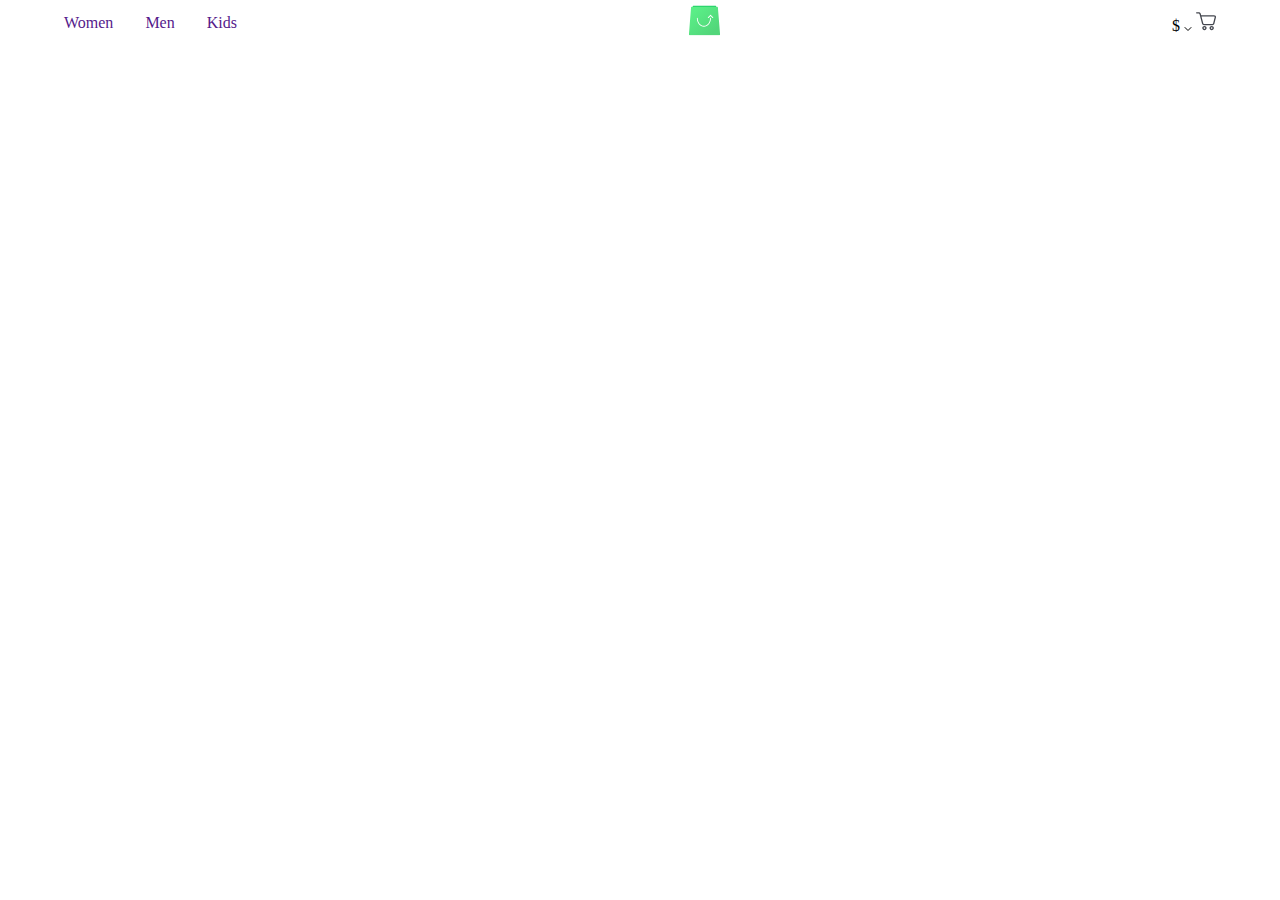
==== index.html @ 8eea48f1 "First upload" ====
<!DOCTYPE html>
<html lang="en">
  <head>
    <meta charset="UTF-8" />
    <meta http-equiv="X-UA-Compatible" content="IE=edge" />
    <meta name="viewport" content="width=device-width, initial-scale=1.0" />
    <link rel="stylesheet" href="style.css" />
    <title>E-commerce</title>
  </head>
  <body>
    <!-- header -->
    <header>
      <div class="container">
        <nav>
          <ul>
            <li><a href="">Women</a></li>
            <li><a href="">Men</a></li>
            <li><a href="">Kids</a></li>
          </ul>
          <div class="logo"><img src="./imgs/a-logo.svg" alt="" /></div>
          <div class="right_side">
            $ <img src="./imgs/Vector.svg" alt="" />
            <img src="./imgs/EmptyCart.svg" alt="" />
          </div>
        </nav>
      </div>
    </header>
  </body>
</html>
---- style.css ----
*{
    margin: 0;
    padding: 0;
    box-sizing: border-box;
}
ul{
    list-style: none;

}
a{
    text-decoration: none;
}
.container{ 
        width: 90%;
        margin-left:  auto;
        margin-right: auto;
        /* background-color: aquamarine; */

}
nav{
    display: flex;
    justify-content: space-between;
    align-items: center;
}
nav ul{
    display: flex;
    gap: 32px;
}
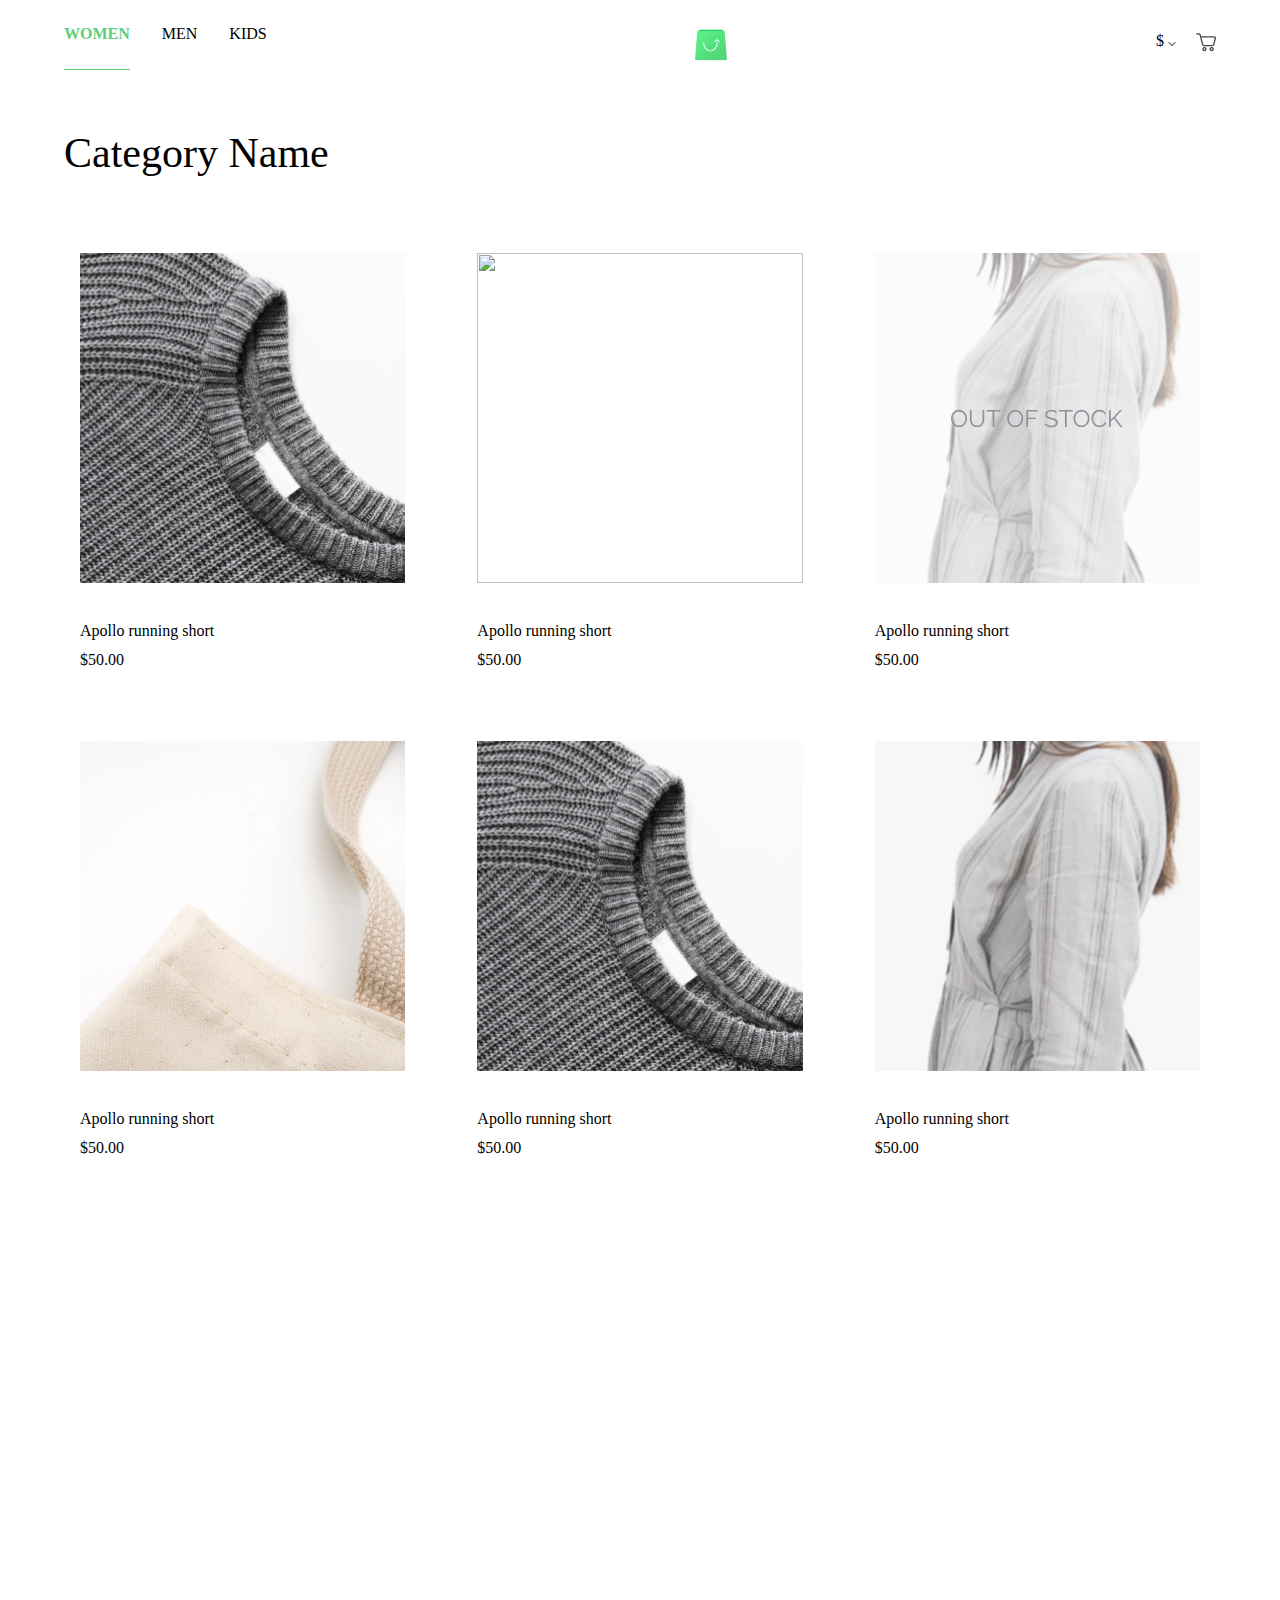
==== commit 75fd1869: "second update" ====
--- a/index.html
+++ b/index.html
@@ -13,17 +13,171 @@
       <div class="container">
         <nav>
           <ul>
-            <li><a href="">Women</a></li>
+            <li class="active"><a href="">Women</a></li>
             <li><a href="">Men</a></li>
             <li><a href="">Kids</a></li>
           </ul>
           <div class="logo"><img src="./imgs/a-logo.svg" alt="" /></div>
           <div class="right_side">
-            $ <img src="./imgs/Vector.svg" alt="" />
-            <img src="./imgs/EmptyCart.svg" alt="" />
+            <div class="currency">
+              $
+              <img src="./imgs/Vector.svg" class="select_money" alt="" />
+              <div class="money">
+                <div>$USD</div>
+                <div>€EUR</div>
+                <div>¥JPY</div>
+              </div>
+            </div>
+            <div class="cart">
+              <img src="./imgs/EmptyCart.svg" class="bagimg" alt="" />
+
+              <div class="bag">
+                <div class="bag_head">
+                  <b>May bag</b>
+                  <p>,3 items</p>
+                </div>
+                <div class="product">
+                  <div class="product_about">
+                    <p>Apollo</p>
+                    <p>Runing Short</p>
+                    <span>$50.00</span>
+                    <p>Size:</p>
+
+                    <div class="size">
+                      <div>XS</div>
+                      <div class="active_size">S</div>
+                      <div>L</div>
+                      <div>M</div>
+                    </div>
+                    <p>Color:</p>
+                    <div class="color">
+                      <div class="color1"><div></div></div>
+                      <div class="color2"></div>
+                      <div class="color3"></div>
+                    </div>
+                  </div>
+                  <div class="product_img">
+                    <div class="product_count">
+                      <div class="plus same">+</div>
+                      <div class="count same">1</div>
+                      <div class="minus same">-</div>
+                    </div>
+                    <img src="/imgs/ProductD.svg" alt="" />
+                  </div>
+                </div>
+                <div class="product product2">
+                  <div class="product_about">
+                    <p>Jupiter</p>
+                    <p>Wayfarer</p>
+                    <span>$50.00</span>
+                    <p>Size:</p>
+
+                    <div class="size">
+                      <div class="active_size">S</div>
+                      <div>M</div>
+                    </div>
+                    <p>Color:</p>
+                    <div class="color">
+                      <div class="color1"><div></div></div>
+                      <div class="color2"></div>
+                      <div class="color3"></div>
+                    </div>
+                  </div>
+                  <div class="product_img">
+                    <div class="product_count">
+                      <div class="plus same">+</div>
+                      <div class="count same">2</div>
+                      <div class="minus same">-</div>
+                    </div>
+                    <img src="/imgs/ProductD.svg" alt="" />
+                  </div>
+                </div>
+                <div class="total">
+                  <div>Total</div>
+                  <div>$200.00</div>
+                </div>
+                <div class="bag_footer">
+                  <div class="view">VIEW BAG</div>
+                  <div class="check">CHECK OUT</div>
+                </div>
+              </div>
+            </div>
+            <div class="opacity"></div>
           </div>
         </nav>
       </div>
     </header>
+
+    <!-- main -->
+    <main class="main">
+      <div class="container">
+        <section class="category-section">
+          <h2 class="section-title">Category Name</h2>
+          <div class="row">
+            <!-- card -->
+            <div class="card">
+              <div class="card-img">
+                <img src="/imgs/CircleIcon.svg" class="CircleIcon" alt="" />
+                <img src="./imgs/protuctimage1.svg" alt="" />
+              </div>
+              <div class="card-body">
+                <p><a href="">Apollo running short</a></p>
+                <span class="price"> $50.00</span>
+              </div>
+            </div>
+            <div class="card">
+              <div class="card-img">
+                <img src="/imgs/CircleIcon.svg" class="CircleIcon" alt="" />
+                <img src="./imgs/productimage2.svg" alt="" />
+              </div>
+              <div class="card-body">
+                <p><a href="">Apollo running short</a></p>
+                <span class="price"> $50.00</span>
+              </div>
+            </div>
+            <div class="card">
+              <div class="card-img">
+                <img src="/imgs/CircleIcon.svg" class="CircleIcon" alt="" />
+                <img src="./imgs/productimage3.svg" alt="" />
+              </div>
+              <div class="card-body">
+                <p><a href="">Apollo running short</a></p>
+                <span class="price"> $50.00</span>
+              </div>
+            </div>
+            <div class="card">
+              <div class="card-img">
+                <img src="/imgs/CircleIcon.svg" class="CircleIcon" alt="" />
+                <img src="./imgs/productimage4.svg" alt="" />
+              </div>
+              <div class="card-body">
+                <p><a href="">Apollo running short</a></p>
+                <span class="price"> $50.00</span>
+              </div>
+            </div>
+            <div class="card">
+              <div class="card-img">
+                <img src="/imgs/CircleIcon.svg" class="CircleIcon" alt="" />
+                <img src="./imgs/productimage5.svg" alt="" />
+              </div>
+              <div class="card-body">
+                <p><a href="">Apollo running short</a></p>
+                <span class="price"> $50.00</span>
+              </div>
+            </div>
+            <div class="card">
+              <div class="card-img">
+                <img src="/imgs/CircleIcon.svg" class="CircleIcon" alt="" />
+                <img src="./imgs/productimage6.svg" alt="" />
+              </div>
+              <div class="card-body">
+                <p><a href="">Apollo running short</a></p>
+                <span class="price"> $50.00</span>
+              </div>
+            </div>
+          </div>
+        </section>
+      </div>
+    </main>
   </body>
 </html>
--- a/style.css
+++ b/style.css
@@ -1,28 +1,299 @@
-*{
-    margin: 0;
-    padding: 0;
-    box-sizing: border-box;
-}
-ul{
-    list-style: none;
-
-}
-a{
-    text-decoration: none;
-}
-.container{ 
-        width: 90%;
-        margin-left:  auto;
-        margin-right: auto;
-        /* background-color: aquamarine; */
-
-}
-nav{
-    display: flex;
-    justify-content: space-between;
-    align-items: center;
-}
-nav ul{
-    display: flex;
-    gap: 32px;
-}+:root {
+  --primary-color: #5ece7b;
+  --black-color: #000;
+}
+* {
+  margin: 0;
+  padding: 0;
+  box-sizing: border-box;
+}
+ul {
+  list-style: none;
+}
+a {
+  text-decoration: none;
+}
+.container {
+  width: 90%;
+  margin-left: auto;
+  margin-right: auto;
+}
+nav {
+  display: flex;
+  justify-content: space-between;
+  align-items: center;
+  padding-top: 24px;
+}
+nav ul {
+  display: flex;
+  gap: 32px;
+  text-transform: uppercase;
+}
+nav a {
+  color: var(--black-color);
+}
+.active {
+  border-bottom: 1px solid var(--primary-color);
+  height: 45px;
+}
+.active a {
+  color: var(--primary-color);
+  font-weight: 600;
+}
+.logo img {
+  width: 42px;
+  height: 42px;
+}
+.right_side{
+  display: flex;
+  gap: 20px;
+}
+.money{
+  display: none;
+  width: auto;
+  height: auto;
+  position: absolute;
+  z-index: 1;
+  top: 25px;
+  left: -25px;
+  box-shadow: 2px 2px 20px 1px rgba(0, 0, 0, 0.06);
+ 
+}
+.money div{
+  padding: 10px 20px;
+}
+.money div:hover{
+  background-color: gray;
+}
+.currency{
+  cursor: pointer;
+  position: relative;
+}
+.currency:hover .money{
+  display: block;
+}
+.cart{
+  position: relative;
+  cursor: pointer;
+  height: 30px;
+}
+.opacity{
+  visibility: hidden;
+  position: absolute;
+  width: 100%;
+  height: 170vh;
+  background-color: rgba(0, 0, 0, .2);
+  top: 70px;
+  left: 0;
+  opacity: 0;
+  z-index: 1;
+  transition: all .4s ease;
+}
+.bag{
+  cursor: pointer;
+  position: absolute;
+  visibility: hidden;
+  opacity: 0;
+  width: auto;
+  height: auto;
+  z-index: 2;
+  right: 0;
+  top: 37px;
+  padding: 30px 10px;
+  background-color: white;
+  box-shadow: 2px 2px 20px 1px rgba(0, 0, 0, 0.06);
+  transition: all .4s ease;
+}
+.cart:hover .bag{
+  visibility: visible;
+  opacity: 1;
+}
+.cart:hover + .opacity{
+  visibility: visible;
+  opacity: 1;
+}
+.bag_head{
+  display: flex;
+  padding-bottom: 30px;
+}
+.product{
+  display: grid;
+  grid-template-columns: auto auto;
+  gap: 20px;
+}
+.product_about {
+width: 121px;
+
+}
+.product p{
+  padding-bottom: 10px;
+
+}
+.product span{
+  margin-bottom: 6px;
+}
+.product2{
+  margin-top: 30px;
+}
+.product2 .color1 div{
+  background-color: black;
+}
+.product2 .color2{
+  background-color: blue;
+}
+.product2 .color3{
+  background-color: orange;
+}
+.total{
+  margin-top: 30px;
+  width: 100%;
+  display: flex;
+  justify-content: space-between;
+  align-items: center;
+  font-weight: bold;
+}
+.bag_footer{
+  display: flex;
+  justify-content: space-between;
+  align-items: center;
+  margin-top: 30px;
+
+}
+.bag_footer .view{
+  text-align: center;
+  padding: 10px 30px;
+  border: 1px solid black;
+}
+.bag_footer .check{
+  text-align: center;
+  padding: 10px 30px;
+  background-color: green;
+  color: white;
+}
+.size{
+  display: flex;
+  gap: 5px;
+  margin-bottom: 7px;
+}
+.size div{
+  width: 25px;
+  height: 25px;
+  border: 1px solid black;
+  line-height: 25px;
+  text-align: center;
+}
+.active_size{
+  background-color: #000;
+  color: white;
+}
+.color{
+  display: flex;
+  align-items: center;
+  gap: 3px;
+}
+.color1{
+  border: 1px solid rgb(21, 240, 21);
+  width: 21px;
+  height: 21px;
+  position: relative;
+}
+.color1 div{
+  width: 15px;
+  height: 15px;
+  background-color: gray;
+  position: absolute;
+  margin: 2px;
+}
+.color2{
+  background-color: #102b44;
+  width: 15px;
+  height: 15px;
+}
+.color3{
+  background-color: #ec0cbc;
+  width: 15px;
+  height: 15px;
+}
+.product_img img{
+
+  width: 121px;
+  height: 190px;
+}
+.product_img{
+  display: flex;
+  gap: 10px;
+}
+.product_img .product_count{
+  display: flex;
+  flex-direction: column;
+  justify-content: space-between;
+  
+}
+.product_count div{
+width: 30px ;
+height: 30px;
+
+display: flex;
+align-items: center;
+justify-content: center;
+}
+.product_count .plus {
+  border: 1px solid black;
+}
+.product_count .minus{
+  display: flex;
+  align-items: center;
+  justify-content: center;
+  border: 1px solid black;
+}
+.section-title{
+    font-weight: 400;
+    font-size: 42px;
+    line-height: 67.2px;
+    padding-top: 50px;
+    margin-bottom: 50px;
+}
+.card{
+  padding: 16px;
+  transition: all .5s ease;
+}
+.card:hover{
+  box-shadow: 2px 2px 15px 10px rgba(0, 0, 0, 0.08);
+  cursor: pointer;
+}
+.card:hover .card-img .CircleIcon{
+  opacity: 1;
+}
+.card .card-img{
+  position: relative;
+}
+.card .card-img .CircleIcon{
+  position: absolute;
+  right: 5px;
+  bottom: -25px;
+  height: auto;
+  width: 50px;
+  opacity: 0;
+  transition: all .5s ease;
+}
+.card .card-img img{
+    width: 100%;
+    height: 330px;
+    object-fit: cover;
+}
+.card-body{
+  margin-top: 24px;
+}
+.card-body a{
+  color: var(--black-color);
+}
+.card-body p{
+ line-height: 40px;
+}
+.row{
+  display: grid;
+  grid-template-columns: auto auto auto;
+  gap: 40px;
+}
+
+
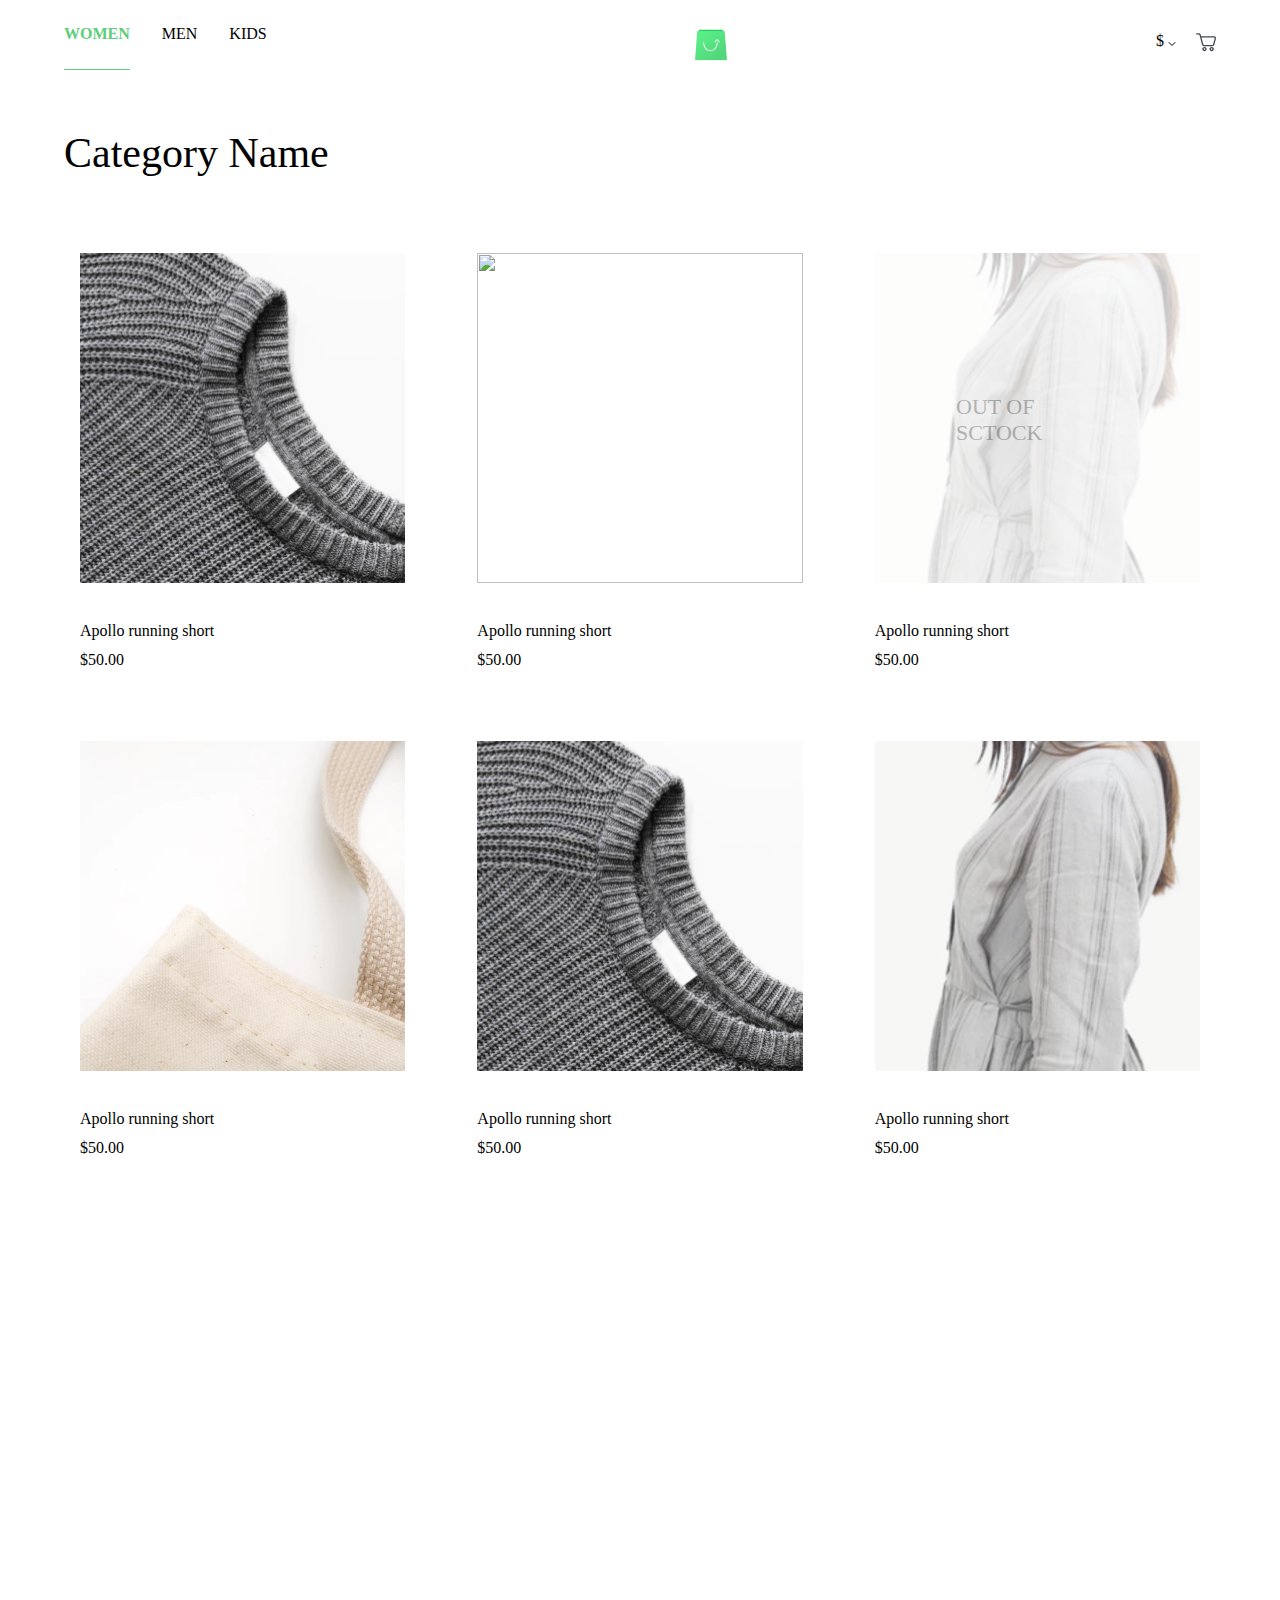
==== commit 3faa555a: "responsive designe created" ====
--- a/index.html
+++ b/index.html
@@ -5,6 +5,13 @@
     <meta http-equiv="X-UA-Compatible" content="IE=edge" />
     <meta name="viewport" content="width=device-width, initial-scale=1.0" />
     <link rel="stylesheet" href="style.css" />
+    <link
+      rel="stylesheet"
+      href="https://cdnjs.cloudflare.com/ajax/libs/font-awesome/6.3.0/css/all.min.css"
+      integrity="sha512-SzlrxWUlpfuzQ+pcUCosxcglQRNAq/DZjVsC0lE40xsADsfeQoEypE+enwcOiGjk/bSuGGKHEyjSoQ1zVisanQ=="
+      crossorigin="anonymous"
+      referrerpolicy="no-referrer"
+    />
     <title>E-commerce</title>
   </head>
   <body>
@@ -12,6 +19,9 @@
     <header>
       <div class="container">
         <nav>
+          <div class="toggle">
+            <i class="fa-solid fa-bars fa-2x"></i>
+          </div>
           <ul>
             <li class="active"><a href="">Women</a></li>
             <li><a href="">Men</a></li>
@@ -51,7 +61,7 @@
                     </div>
                     <p>Color:</p>
                     <div class="color">
-                      <div class="color1"><div></div></div>
+                      <div class="active_color"><div></div></div>
                       <div class="color2"></div>
                       <div class="color3"></div>
                     </div>
@@ -78,7 +88,7 @@
                     </div>
                     <p>Color:</p>
                     <div class="color">
-                      <div class="color1"><div></div></div>
+                      <div class="active_color"><div></div></div>
                       <div class="color2"></div>
                       <div class="color3"></div>
                     </div>
@@ -97,7 +107,10 @@
                   <div>$200.00</div>
                 </div>
                 <div class="bag_footer">
-                  <div class="view">VIEW BAG</div>
+                  <a href="basket.html">
+                    <div class="view">VIEW BAG</div>
+                  </a>
+
                   <div class="check">CHECK OUT</div>
                 </div>
               </div>
@@ -117,11 +130,13 @@
             <!-- card -->
             <div class="card">
               <div class="card-img">
-                <img src="/imgs/CircleIcon.svg" class="CircleIcon" alt="" />
-                <img src="./imgs/protuctimage1.svg" alt="" />
-              </div>
-              <div class="card-body">
-                <p><a href="">Apollo running short</a></p>
+                <a href="product.html"
+                  ><img src="./imgs/protuctimage1.svg" alt=""
+                /></a>
+                <img src="/imgs/CircleIcon.svg" class="CircleIcon" alt="" />
+              </div>
+              <div class="card-body">
+                <p><a href="product.html">Apollo running short</a></p>
                 <span class="price"> $50.00</span>
               </div>
             </div>
@@ -137,8 +152,13 @@
             </div>
             <div class="card">
               <div class="card-img">
-                <img src="/imgs/CircleIcon.svg" class="CircleIcon" alt="" />
-                <img src="./imgs/productimage3.svg" alt="" />
+                <div class="out_of_stock">Out Of Sctock</div>
+                <img src="/imgs/CircleIcon.svg" class="CircleIcon" alt="" />
+                <img
+                  src="./imgs/productimage6.svg"
+                  alt=""
+                  class="out_of_stock_img"
+                />
               </div>
               <div class="card-body">
                 <p><a href="">Apollo running short</a></p>
--- a/style.css
+++ b/style.css
@@ -23,6 +23,9 @@
   justify-content: space-between;
   align-items: center;
   padding-top: 24px;
+}
+nav .toggle{
+  display: none;
 }
 nav ul {
   display: flex;
@@ -132,10 +135,38 @@
 .product span{
   margin-bottom: 6px;
 }
+.color{
+  display: flex;
+  align-items: center;
+  gap: 3px;
+}
+.active_color{
+  border: 1px solid rgb(21, 240, 21);
+  width: 19px;
+  height: 19px;
+  display: flex;
+  justify-content: center;
+  align-items: center;
+}
+.active_color div{
+  width: 15px;
+  height: 15px;
+  background-color: gray;
+}
+.color2{
+  background-color: #102b44;
+  width: 15px;
+  height: 15px;
+}
+.color3{
+  background-color: #ec0cbc;
+  width: 15px;
+  height: 15px;
+}
 .product2{
   margin-top: 30px;
 }
-.product2 .color1 div{
+.product2 .active_color div{
   background-color: black;
 }
 .product2 .color2{
@@ -186,34 +217,6 @@
   background-color: #000;
   color: white;
 }
-.color{
-  display: flex;
-  align-items: center;
-  gap: 3px;
-}
-.color1{
-  border: 1px solid rgb(21, 240, 21);
-  width: 21px;
-  height: 21px;
-  position: relative;
-}
-.color1 div{
-  width: 15px;
-  height: 15px;
-  background-color: gray;
-  position: absolute;
-  margin: 2px;
-}
-.color2{
-  background-color: #102b44;
-  width: 15px;
-  height: 15px;
-}
-.color3{
-  background-color: #ec0cbc;
-  width: 15px;
-  height: 15px;
-}
 .product_img img{
 
   width: 121px;
@@ -221,18 +224,17 @@
 }
 .product_img{
   display: flex;
+  flex-wrap: wrap-reverse;
   gap: 10px;
 }
 .product_img .product_count{
   display: flex;
   flex-direction: column;
   justify-content: space-between;
-  
 }
 .product_count div{
 width: 30px ;
 height: 30px;
-
 display: flex;
 align-items: center;
 justify-content: center;
@@ -245,6 +247,9 @@
   align-items: center;
   justify-content: center;
   border: 1px solid black;
+}
+.product_img_slide{
+  position: relative;
 }
 .section-title{
     font-weight: 400;
@@ -266,6 +271,18 @@
 }
 .card .card-img{
   position: relative;
+}
+.out_of_stock{
+  position: absolute;
+  top: 50%;
+  left: 50%;
+  transform: translate(-50%,-50%);
+  text-transform: uppercase;
+  font-size: 22px;
+  color: rgb(168, 168, 168);
+}
+.out_of_stock_img{
+  filter: opacity(30%);
 }
 .card .card-img .CircleIcon{
   position: absolute;
@@ -296,4 +313,270 @@
   gap: 40px;
 }
 
-
+/* Product CSS start */
+.product_info{
+  display: flex;
+  flex-wrap: wrap;
+  margin-top: 70px;
+}
+.product_info .left{
+  display: flex;
+  flex-wrap: wrap-reverse;
+  gap: 20px;
+}
+.product_info .left .small_img{
+  display: flex;
+  flex-direction: column;
+  gap: 35px;
+}
+.product_info .left .small_img img{
+  width: 80px;
+}
+.product_info .left .big_img img{
+  width: 710px;
+  height: 610px;
+}
+
+.right h3{
+  margin-bottom:20px;
+  font-size: 30px;
+  font-weight: 600;
+}
+.right p{
+  margin-bottom: 20px;
+  font-size: 30px;
+  font-weight: 400;
+}
+.right h4{
+  font-size: 18px;
+  margin-top: 43px;
+  margin-bottom: 8px;
+}
+.right .price{
+  font-size: 24px;
+  font-weight: 700;
+  margin-top: 23px;
+}
+.right .size {
+  gap: 20px;
+}
+.right .size div{
+  width: 70px;
+  height: 50px;
+  text-align: center;
+  line-height: 50px;
+}
+.right .active_color{
+  width: 36px;
+  height: 36px;
+}
+.right .active_color div{
+  display: flex;
+  justify-content: center;
+  align-items: center;
+}
+.right .color_size{
+  width: 32px;
+  height: 32px;
+}
+.add_to_card{
+  width: 300px ;
+  height: 50px;
+  text-align: center;
+  line-height: 18px;
+  background-color: green;
+  font-size: 16px;
+  font-weight: 600;
+  color: white;
+  border: none;
+  /* padding: 16px 94px; */
+  cursor: pointer;
+  margin-top: 30px;
+  margin-bottom: 40px;
+}
+.product_info .note_text{
+  font-size: 16px;
+  font-weight: 400;
+  width: 292px;
+  /* height: 103px; */
+}
+/* Product Css end */
+/* Basket Css start */
+.basket_info h1{
+  font-size: 32px;
+  margin: 80px 0;
+}
+.basket_content{
+  border-top: 1px solid rgb(216, 212, 212);
+}
+.selected_product{
+  display: flex;
+  /* flex-wrap: wrap-reverse; */
+  justify-content: space-between;
+  padding: 24px 0 32px 0 ;
+}
+.selected_product h3{
+  font-size: 30px;
+  margin-bottom:16px;
+}
+.selected_product h4{
+  font-size: 30px;
+  font-weight: 400 ;
+  margin-bottom: 20px;
+}
+.selected_product .price{
+  font-size: 24px;
+  font-weight: 700;
+  margin-bottom: 20px;
+}
+.selected_product p{
+  font-size: 18px;
+  font-weight: 700;
+  margin-bottom: 7px;
+}
+.selected_product .size div{
+  width: 65px;
+  height: 45px;
+  display: flex;
+  align-items: center;
+  justify-content: center;
+  margin-bottom: 16px;
+}
+.selected_product .color .active_color{
+  width: 36px;
+  height: 36px;
+}
+.selected_product .color .active_color div{
+  width: 32px;
+  height: 32px;
+}
+.selected_product .color div{
+  width: 32px;
+  height: 32px;
+}
+.selected_product .product_count div{
+  width: 45px;
+  height: 45px;
+  font-size: 25px;
+
+}
+.selected_product .product_img img{
+  width: 200px;
+  height: 310px;
+}
+.change_butons{
+  width: 20px;
+  height: 20px;
+  display: flex;
+  gap: 5px;
+  position: absolute;
+  bottom: 20px;
+  right: 50px;
+}
+.product_img .change_butons img{
+
+  width: 6px;
+  height: 12px;
+  opacity: 1;
+
+
+}
+.product_img .change_butons div{
+  display: flex;
+  justify-content: center;
+  align-items: center;
+  padding: 6px 12px;
+  width: 24px;
+  height: 24px;
+  background-color: #000;
+  opacity: .85;
+}
+.second_pr .active_color  div{
+  background-color: black;
+}
+.second_pr .color2{
+  background-color: rgb(40, 223, 236);
+}
+.second_pr .color3{
+  background-color: orange;
+}
+.total_price{
+  font-size: 24px;
+  padding-top: 32px;
+  padding-bottom: 50px;
+}
+.total_price p{
+  margin-bottom: 8px;
+}
+.total_price .calculation{
+  display: flex;
+}
+.calculation_left{
+  width: 100px;
+  font-weight: 400;
+}
+.calculation_right{
+  width: 80px;
+  font-weight: 700;
+}
+.total_price button{
+  width: 279px;
+  height: 43px;
+  font-size: 14px;
+  color: white;
+  background-color:rgba(94, 206, 123, 1);;
+  border: none;
+  margin-top: 8px;
+}
+/* tablet  */
+@media(max-width:768px) {
+  .row{
+    grid-template-columns: auto auto ;
+  }
+  nav ul{
+    display: none;
+  }
+  nav .toggle{
+    display: block;
+  }
+
+  .product_info .left .big_img img{
+    width: 100%;
+    height: auto;
+  }
+  .product_info .right{
+    margin-top: 20px;
+    width: 100%;
+  }
+  .size{
+    flex-wrap: wrap;
+  }
+  .product_img .note_text{
+    width: 100%;
+  }
+}
+/* phone */
+@media(max-width:425px) {
+  .row{
+    grid-template-columns: auto  ;
+  }
+  .product_info .left .small_img{
+    flex-direction: row;
+    flex-wrap: wrap;
+    
+  }
+  .add_to_card{
+    width: 100%;
+  }
+  .product_img{
+    flex-direction: column-reverse;
+  }
+  .product_img .product_count{
+    flex-direction: row;
+  }
+  .selected_product{
+    flex-direction: column;
+  }
+
+}
+
